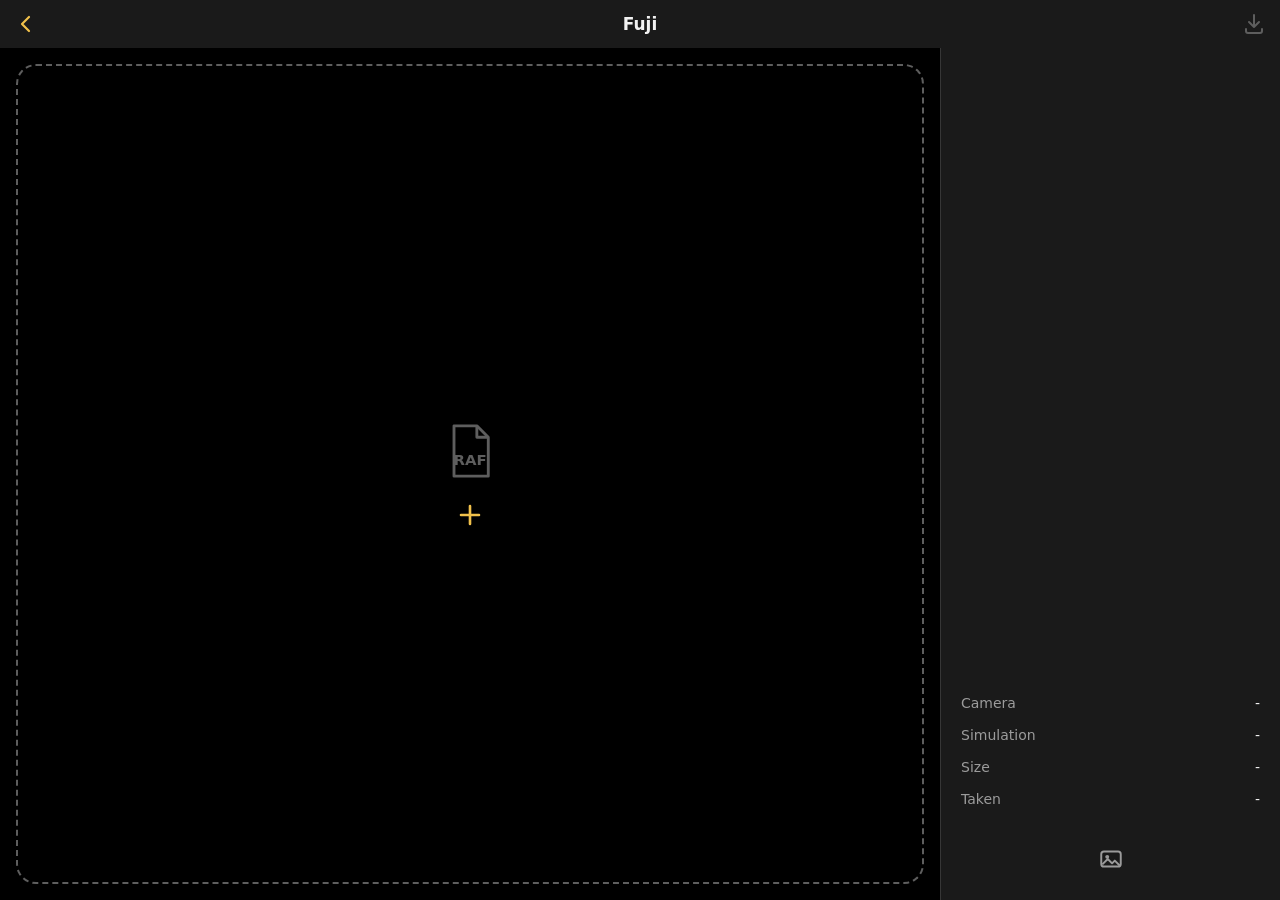
==== fuji.html @ 22d0b466 "Fuji tool: extract the in-camera JPEG from a RAF with film simulation and camera details" ====
<!doctype html>
<html lang="en">
<head>
  <meta charset="utf-8">
  <meta name="viewport" content="width=device-width, initial-scale=1, viewport-fit=cover, interactive-widget=resizes-content">
  <script src="./viewport.js"></script>
  <meta name="theme-color" content="#1a1a1a">
  <meta name="description" content="Pull the in-camera JPEG out of a Fujifilm RAF. Runs on your device.">
  <meta name="apple-mobile-web-app-capable" content="yes">
  <meta name="mobile-web-app-capable" content="yes">
  <meta name="apple-mobile-web-app-status-bar-style" content="black-translucent">
  <meta name="apple-mobile-web-app-title" content="gud.pics">
  <link rel="manifest" href="./manifest.webmanifest">
  <link rel="icon" href="./assets/icon.svg" type="image/svg+xml">
  <link rel="apple-touch-icon" href="./assets/icon-192.png">
  <link rel="stylesheet" href="./style.css">
  <title>Fuji</title>
</head>
<body class="tool-body">
  <div class="tool" id="tool" data-state="empty">
    <header class="nav">
      <a class="nav-btn" href="./" aria-label="Tools"><svg width="24" height="24" viewBox="0 0 24 24" aria-hidden="true"><path d="M15 5l-7 7 7 7" fill="none" stroke="currentColor" stroke-width="2.2" stroke-linecap="round" stroke-linejoin="round"/></svg></a>
      <h1 class="nav-title">Fuji</h1>
      <button class="nav-btn" id="save" aria-label="Save" disabled><svg width="24" height="24" viewBox="0 0 24 24" aria-hidden="true"><path d="M12 3v12m-5-5l5 5 5-5M4 17v2a2 2 0 0 0 2 2h12a2 2 0 0 0 2-2v-2" fill="none" stroke="currentColor" stroke-width="2" stroke-linecap="round" stroke-linejoin="round"/></svg></button>
    </header>

    <section class="stage" id="stage" aria-label="Photo">
      <div class="canvas-wrap"><img id="photo" alt="Camera JPEG"></div>
      <button class="empty" id="open-empty" aria-label="Open RAF">
        <svg width="64" height="64" viewBox="0 0 56 56" aria-hidden="true"><path d="M14 6h20l10 10v34H14z" fill="none" stroke="currentColor" stroke-width="2.5" stroke-linejoin="round"/><path d="M34 6v10h10" fill="none" stroke="currentColor" stroke-width="2.5" stroke-linejoin="round"/><text x="28" y="40" text-anchor="middle" font-size="13" font-weight="700" fill="currentColor" font-family="-apple-system,system-ui,sans-serif">RAF</text></svg>
        <svg class="plus" width="28" height="28" viewBox="0 0 28 28" aria-hidden="true"><path d="M14 5v18M5 14h18" fill="none" stroke="currentColor" stroke-width="2.6" stroke-linecap="round"/></svg>
      </button>
      <div class="toast" id="status" role="status" aria-live="polite" hidden></div>
      <div class="busy" id="busy" hidden><span class="spinner"></span></div>
    </section>

    <section class="panel" aria-label="Details">
      <dl class="facts" id="facts">
        <div><dt>Camera</dt><dd id="camera">-</dd></div>
        <div><dt>Simulation</dt><dd id="simulation">-</dd></div>
        <div><dt>Size</dt><dd id="size">-</dd></div>
        <div><dt>Taken</dt><dd id="date">-</dd></div>
      </dl>
      <div class="toolbar">
        <button class="tb" id="open" aria-label="Open"><svg viewBox="0 0 24 24" aria-hidden="true"><rect x="3" y="5" width="18" height="14" rx="2.5" fill="none" stroke="currentColor" stroke-width="1.8"/><circle cx="8.5" cy="10" r="1.8" fill="currentColor"/><path d="M4 17l5-5 4 4 2.5-2.5L20 18" fill="none" stroke="currentColor" stroke-width="1.8" stroke-linejoin="round"/></svg></button>
        <button class="tb" id="share" aria-label="Share" disabled hidden><svg viewBox="0 0 24 24" aria-hidden="true"><path d="M12 3v13M8 7l4-4 4 4M5 12v7a2 2 0 0 0 2 2h10a2 2 0 0 0 2-2v-7" fill="none" stroke="currentColor" stroke-width="1.8" stroke-linecap="round" stroke-linejoin="round"/></svg></button>
      </div>
    </section>
    <input id="file" type="file" hidden>
  </div>
  <script type="module" src="./fuji.mjs"></script>
</body>
</html>
---- style.css ----
/* SPDX-License-Identifier: AGPL-3.0-or-later */

:root {
  color-scheme: dark;
  --bg: #000;
  --surface: #1a1a1a;
  --surface-2: #2c2c2c;
  --hairline: rgba(255,255,255,.12);
  --label: #f2f2f2;
  --label-2: #9b9b9b;
  --label-3: #5e5e5e;
  --tint: #f0c04a;
  --tint-ink: #1a1400;
  --danger: #ff6b5c;
  --track: rgba(255,255,255,.22);
  --radius: 14px;
  --nav-h: 48px;
  --safe-top: env(safe-area-inset-top, 0px);
  --safe-bottom: env(safe-area-inset-bottom, 0px);
  --safe-left: env(safe-area-inset-left, 0px);
  --safe-right: env(safe-area-inset-right, 0px);
  font-family: -apple-system, system-ui, "SF Pro Text", "Segoe UI", Roboto, sans-serif;
  font-size: 15px;
  line-height: 1.35;
  color: var(--label);
  background: var(--bg);
  font-synthesis: none;
  -webkit-text-size-adjust: 100%;
  text-size-adjust: 100%;
  -webkit-font-smoothing: antialiased;
}
* { box-sizing: border-box; }
html, body { margin: 0; height: 100%; background: var(--bg); overscroll-behavior: none; }
body { -webkit-tap-highlight-color: transparent; touch-action: manipulation; }
button, input, select { font: inherit; color: inherit; }
button { background: none; border: 0; padding: 0; margin: 0; cursor: pointer; border-radius: 8px; }
button:disabled { cursor: default; }
a { color: var(--tint); text-decoration: none; }
:focus-visible { outline: 2px solid var(--tint); outline-offset: 2px; }
[hidden] { display: none !important; }
svg { display: block; }
h1, h2, h3, p { margin: 0; }

/* ---------- Landing ---------- */

.home {
  min-height: 100%;
  padding: calc(var(--safe-top) + 24px) calc(var(--safe-right) + 20px) calc(var(--safe-bottom) + 32px) calc(var(--safe-left) + 20px);
  max-width: 720px;
  margin: 0 auto;
}
.home-title { font-size: 34px; font-weight: 700; letter-spacing: -.5px; line-height: 1.1; }
.home-lede { color: var(--label-2); margin-top: 6px; font-size: 15px; max-width: 32em; }
.tools {
  list-style: none; padding: 0;
  margin: 28px 0 0;
  display: grid;
  grid-template-columns: repeat(auto-fill, minmax(150px, 1fr));
  gap: 12px;
}
.tool-card {
  display: block;
  color: inherit;
  background: var(--surface);
  border-radius: 18px;
  padding: 14px 14px 16px;
  min-height: 190px;
  transition: transform .12s, background .12s;
}
.tool-card:active { transform: scale(.97); background: var(--surface-2); }
.tool-card svg { width: 100%; height: auto; margin-bottom: 14px; }
.tool-card h2 { font-size: 17px; font-weight: 600; }
.tool-card p { font-size: 13px; color: var(--label-2); margin-top: 3px; }

.list { margin-top: 32px; }
.list-title { font-size: 13px; color: var(--label-2); padding: 0 4px 8px; }
.rows { background: var(--surface); border-radius: var(--radius); overflow: hidden; }
.row {
  display: flex; align-items: center; gap: 12px;
  width: 100%; min-height: 48px; padding: 0 16px;
  text-align: left; border-radius: 0;
  color: var(--label);
}
.row + .row { border-top: 1px solid var(--hairline); }
.rows .row:focus-visible { outline-offset: -3px; }
.row:active { background: var(--surface-2); }
.row .chev { margin-left: auto; color: var(--label-3); flex: none; }
.row-note { padding: 10px 4px 0; font-size: 12px; color: var(--label-3); }

/* ---------- Tool shell ---------- */

.tool-body { position: fixed; inset: 0; overflow: hidden; }
.tool {
  height: 100dvh;
  display: flex; flex-direction: column;
  padding-left: var(--safe-left); padding-right: var(--safe-right);
}
.nav {
  flex: none;
  height: calc(var(--nav-h) + var(--safe-top));
  padding-top: var(--safe-top);
  display: grid; grid-template-columns: 1fr auto 1fr; align-items: center;
  background: var(--surface);
}
.nav-title { text-align: center; font-size: 17px; font-weight: 600; }
.nav-btn {
  display: inline-flex; align-items: center; gap: 2px;
  height: var(--nav-h); padding: 0 14px;
  font-size: 17px; color: var(--tint);
}
.nav-btn:last-child { justify-self: end; }
.nav-btn:disabled { color: var(--label-3); }
.nav-btn:active:not(:disabled) { opacity: .5; }


.stage {
  flex: 1 1 0; min-height: 0; position: relative;
  display: flex; align-items: center; justify-content: center;
  background: var(--bg);
  -webkit-touch-callout: none; user-select: none; -webkit-user-select: none;
  touch-action: none;
}
.canvas-wrap { position: relative; max-width: 100%; max-height: 100%; display: flex; }
#canvas { display: block; max-width: 100%; max-height: 100%; width: auto; height: auto; object-fit: contain; }
#overlay { position: absolute; inset: 0; width: 100%; height: 100%; pointer-events: none; }
.tool[data-state="empty"] .canvas-wrap { display: none; }

.empty {
  position: absolute; inset: 16px;
  display: flex; flex-direction: column; align-items: center; justify-content: center; gap: 18px;
  border: 2px dashed var(--label-3); border-radius: 20px;
  color: var(--label-3);
  transition: border-color .15s, background .15s, color .15s;
}
.empty .plus { color: var(--tint); }
.empty:active, .empty.over { border-color: var(--tint); background: rgba(240,192,74,.06); color: var(--label-2); }
.empty:disabled { opacity: .4; }
.tool:not([data-state="empty"]) .empty { display: none; }

.hud { position: absolute; left: 12px; right: 12px; bottom: 12px; display: flex; align-items: center; justify-content: flex-end; gap: 10px; pointer-events: none; }
.tool[data-state="empty"] .hud { display: none; }
.compare {
  pointer-events: auto;
  width: 40px; height: 40px; border-radius: 50%;
  display: grid; place-items: center;
  background: rgba(20,20,20,.72); backdrop-filter: blur(10px); -webkit-backdrop-filter: blur(10px);
}
.compare[aria-pressed="true"] { background: var(--tint); color: var(--tint-ink); }
.compare:disabled { opacity: .35; }

.busy { position: absolute; inset: 0; display: grid; place-items: center; background: rgba(0,0,0,.45); }
.spinner { width: 24px; height: 24px; border: 2.5px solid rgba(255,255,255,.2); border-top-color: #fff; border-radius: 50%; animation: spin .8s linear infinite; }
@keyframes spin { to { transform: rotate(360deg); } }

/* ---------- Control panel ---------- */

.panel {
  flex: none;
  background: var(--surface);
  padding: 8px 16px calc(var(--safe-bottom) + 6px);
  display: flex; flex-direction: column; gap: 6px;
}
.toast {
  position: absolute; top: 12px; left: 50%; transform: translateX(-50%);
  max-width: calc(100% - 32px); padding: 8px 14px; border-radius: 10px;
  background: rgba(20,20,20,.85); backdrop-filter: blur(10px); -webkit-backdrop-filter: blur(10px);
  font-size: 13px; font-weight: 500; text-align: center; pointer-events: none;
}
.toast.error { color: var(--danger); }
.chip {
  pointer-events: auto; display: inline-flex; align-items: center; gap: 6px;
  height: 32px; padding: 0 12px; border-radius: 16px;
  background: rgba(20,20,20,.72); backdrop-filter: blur(10px); -webkit-backdrop-filter: blur(10px);
  font-size: 13px; font-weight: 500; color: var(--label); font-variant-numeric: tabular-nums;
}
.chip:active { opacity: .6; }
.tool:not([data-state="detected"]) .chip { display: none; }
.hud .chip { margin-right: auto; }

.primary {
  height: 48px; border-radius: 12px;
  background: var(--tint); color: var(--tint-ink);
  font-size: 16px; font-weight: 600;
  display: flex; align-items: center; justify-content: center; gap: 8px;
}
.primary:active:not(:disabled) { opacity: .8; }
.primary:disabled { background: var(--surface-2); color: var(--label-3); }
.tool[data-state="detected"] .primary { display: none; }

.segment {
  display: grid; grid-auto-flow: column; grid-auto-columns: 1fr;
  height: 40px; padding: 2px; border-radius: 10px; background: var(--surface-2);
}
.segment button { border-radius: 8px; display: grid; place-items: center; color: var(--label-2); }
.segment svg { width: 28px; height: 28px; fill: none; stroke: currentColor; stroke-width: 1.6; stroke-linecap: round; stroke-linejoin: round; }
.segment button[aria-pressed="true"] { background: #4a4a4a; color: var(--label); box-shadow: 0 1px 3px rgba(0,0,0,.4); }
.segment button:disabled { color: var(--label-3); }
.tool:not([data-state="detected"]) .segment { display: none; }

.slider { display: grid; grid-template-columns: 1fr auto; align-items: center; font-size: 14px; }
.slider label { color: var(--label); display: flex; align-items: center; }
.slider output { color: var(--label-2); font-variant-numeric: tabular-nums; font-size: 13px; }
.slider input { grid-column: 1 / -1; }
.slider.disabled { color: var(--label-3); }
.slider.disabled output { color: var(--label-3); }
input[type=range] {
  -webkit-appearance: none; appearance: none;
  width: 100%; height: 36px; margin: 0; background: transparent; cursor: pointer;
}
input[type=range]:disabled { cursor: default; opacity: .4; }
input[type=range]::-webkit-slider-runnable-track { height: 3px; border-radius: 2px; background: var(--track); }
input[type=range]::-webkit-slider-thumb {
  -webkit-appearance: none; width: 26px; height: 26px; margin-top: -11.5px;
  border-radius: 50%; background: #fff; box-shadow: 0 1px 4px rgba(0,0,0,.5);
}
input[type=range]::-moz-range-track { height: 3px; border-radius: 2px; background: var(--track); }
input[type=range]::-moz-range-thumb { width: 26px; height: 26px; border: 0; border-radius: 50%; background: #fff; box-shadow: 0 1px 4px rgba(0,0,0,.5); }
.slider.centered { position: relative; }
.slider.centered::after {
  content: ""; position: absolute; left: 50%; bottom: 14px; width: 2px; height: 8px;
  transform: translateX(-50%); background: var(--track); border-radius: 1px; pointer-events: none;
}

.toolbar {
  display: grid; grid-auto-flow: column; grid-auto-columns: 1fr;
  margin: 4px -8px 0;
}
.tb { display: grid; place-items: center; height: 50px; color: var(--label-2); }
.tb:active:not(:disabled) { opacity: .5; }
.tb:disabled { color: var(--label-3); }
.tb[aria-pressed="true"]:not(:disabled) { color: var(--tint); }
.tb svg { width: 26px; height: 26px; }

/* ---------- Fuji ---------- */

#photo { display: block; max-width: 100%; max-height: 100%; width: auto; height: auto; object-fit: contain; }
.facts { margin: 0; display: grid; gap: 2px; }
.facts div { display: flex; justify-content: space-between; gap: 12px; min-height: 30px; align-items: center; font-size: 14px; }
.facts dt { color: var(--label-2); }
.facts dd { margin: 0; text-align: right; overflow: hidden; text-overflow: ellipsis; white-space: nowrap; font-variant-numeric: tabular-nums; }

/* ---------- Sheets ---------- */

dialog.sheet {
  position: fixed; inset: auto 0 0 0; margin: 0; padding: 0;
  width: 100%; max-width: none; max-height: 85dvh;
  border: 0; border-radius: 16px 16px 0 0;
  background: var(--surface); color: var(--label);
  overflow: auto; overscroll-behavior: contain;
}
dialog.sheet::backdrop { background: rgba(0,0,0,.55); }
dialog.sheet[open] { animation: rise .26s cubic-bezier(.2,.8,.2,1); }
@keyframes rise { from { transform: translateY(40px); opacity: 0; } }
.sheet-body { padding: 10px 20px calc(var(--safe-bottom) + 16px); outline: none; }
.grabber { width: 36px; height: 5px; border-radius: 3px; background: var(--label-3); margin: 0 auto 10px; }
.sheet-head { display: flex; align-items: center; justify-content: space-between; min-height: 40px; }
.sheet-head h2 { font-size: 20px; font-weight: 700; }
.sheet-close { height: 36px; padding: 0 4px; color: var(--tint); font-size: 16px; font-weight: 600; }
.sheet p { font-size: 15px; line-height: 1.5; color: var(--label-2); margin-top: 12px; }
.sheet h3 { font-size: 15px; font-weight: 600; margin-top: 20px; }
.sheet .links { margin-top: 20px; display: flex; flex-wrap: wrap; gap: 8px 18px; font-size: 15px; }

.actions { margin-top: 10px; }
.actions .rows { background: var(--surface-2); }
.actions .row { justify-content: center; font-size: 17px; color: var(--tint); }
.actions .row[aria-checked="true"] { font-weight: 600; }
.actions .row .check { margin-left: auto; visibility: hidden; }
.actions .row[aria-checked="true"] .check { visibility: visible; }
.actions .cancel { margin-top: 8px; width: 100%; height: 50px; border-radius: var(--radius); background: var(--surface-2); font-size: 17px; font-weight: 600; color: var(--label); }
.actions .cancel:active { background: #383838; }
.actions .row:active { background: #383838; }
.action-title { text-align: center; font-size: 13px; color: var(--label-2); padding: 8px 0 12px; }

.switch-row { display: flex; align-items: center; justify-content: space-between; min-height: 44px; font-size: 15px; }
.switch { position: relative; width: 51px; height: 31px; -webkit-appearance: none; appearance: none; margin: 0; border-radius: 16px; background: var(--surface-2); transition: background .2s; cursor: pointer; }
.switch::after { content: ""; position: absolute; top: 2px; left: 2px; width: 27px; height: 27px; border-radius: 50%; background: #fff; box-shadow: 0 2px 6px rgba(0,0,0,.4); transition: transform .2s; }
.switch:checked { background: var(--tint); }
.switch:checked::after { transform: translateX(20px); }

.legend { display: grid; grid-template-columns: 1fr 1fr; gap: 10px 12px; margin: 14px 0 6px; font-size: 13px; color: var(--label-2); }
.legend span { display: flex; align-items: center; gap: 8px; }
.legend i { display: block; width: 18px; height: 3px; border-radius: 2px; }
.lv { background: #6af074; } .lh { background: #5e9dff; } .lr { background: #ff706b; } .ly { background: #ffe15c; } .lg { background: #8d979a; }
.counts { font-size: 13px; color: var(--label-2); font-variant-numeric: tabular-nums; margin-top: 6px; }

/* ---------- Wide screens ---------- */

@media (min-width: 840px) {
  .home { padding-top: 56px; }
  .tool { display: grid; grid-template-columns: minmax(0, 1fr) 340px; grid-template-rows: auto minmax(0, 1fr); }
  .nav { grid-column: 1 / -1; }
  .stage { padding: 24px; }
  .panel { border-left: 1px solid var(--hairline); padding: 16px 20px; gap: 12px; justify-content: flex-end; }
  .toolbar { margin-top: 8px; }
  dialog.sheet { inset: 0; margin: auto; width: min(440px, calc(100% - 32px)); border-radius: 16px; }
  dialog.sheet[open] { animation-name: pop; }
  @keyframes pop { from { transform: scale(.96); opacity: 0; } }
  .grabber { display: none; }
  .sheet-body { padding: 18px 22px 22px; }
}
@media (hover: hover) {
  .tool-card:hover { background: var(--surface-2); }
  .row:hover, .tb:hover:not(:disabled) { background: rgba(255,255,255,.05); }
  .nav-btn:hover:not(:disabled), .sheet-close:hover { opacity: .8; }
}
@media (prefers-reduced-motion: reduce) {
  *, ::after { transition: none !important; animation-duration: .01s !important; }
  .spinner { animation-duration: 1.5s !important; }
}
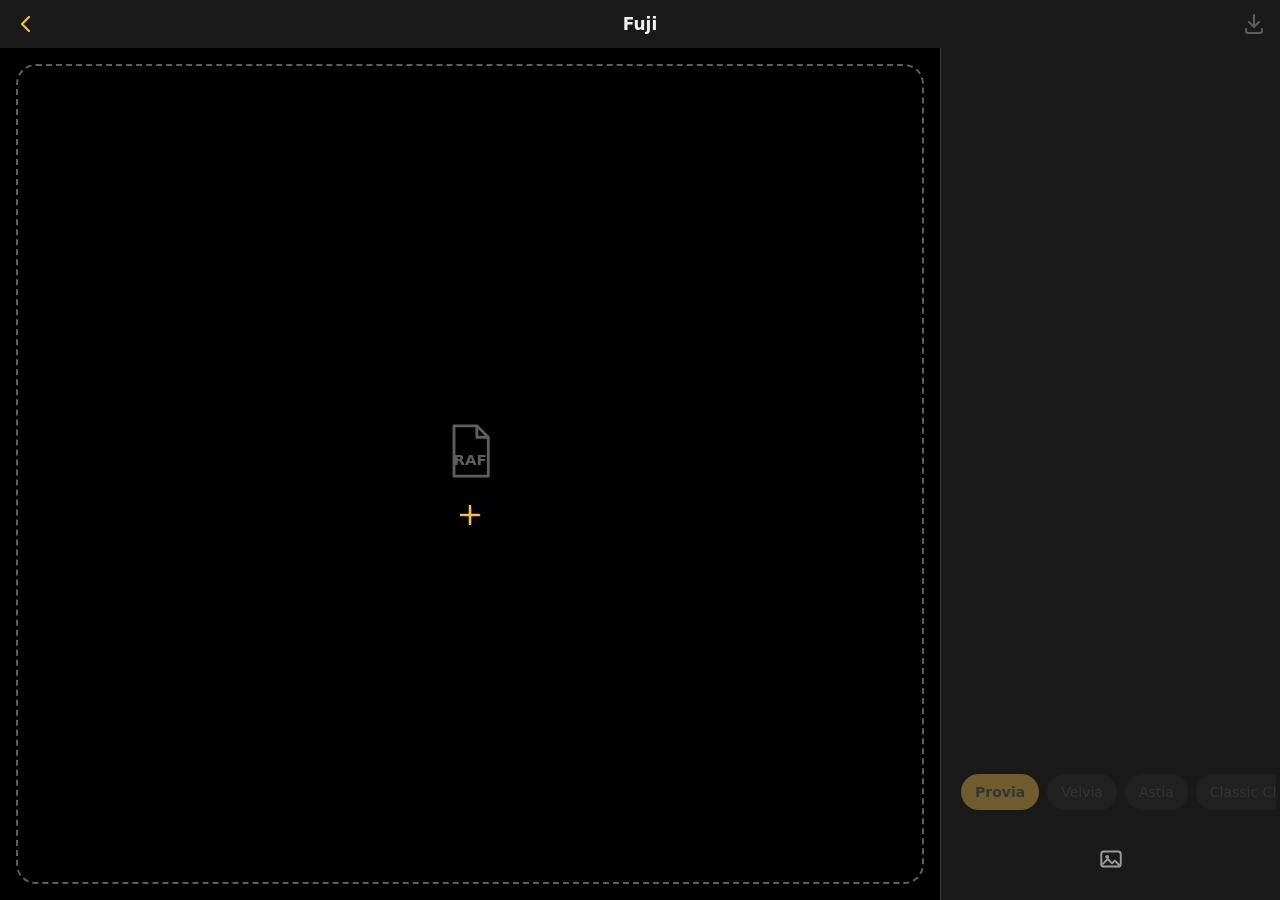
==== commit a3b0c901: "Fuji tool: develop RAF with LibRaw wasm and apply film simulation LUTs" ====
--- a/fuji.html
+++ b/fuji.html
@@ -5,7 +5,7 @@
   <meta name="viewport" content="width=device-width, initial-scale=1, viewport-fit=cover, interactive-widget=resizes-content">
   <script src="./viewport.js"></script>
   <meta name="theme-color" content="#1a1a1a">
-  <meta name="description" content="Pull the in-camera JPEG out of a Fujifilm RAF. Runs on your device.">
+  <meta name="description" content="Develop a Fujifilm RAF with any film simulation. Runs on your device.">
   <meta name="apple-mobile-web-app-capable" content="yes">
   <meta name="mobile-web-app-capable" content="yes">
   <meta name="apple-mobile-web-app-status-bar-style" content="black-translucent">
@@ -25,22 +25,21 @@
     </header>
 
     <section class="stage" id="stage" aria-label="Photo">
-      <div class="canvas-wrap"><img id="photo" alt="Camera JPEG"></div>
+      <div class="canvas-wrap"><canvas id="canvas" aria-label="Developed photo"></canvas><img id="photo" alt="Camera JPEG" hidden></div>
       <button class="empty" id="open-empty" aria-label="Open RAF">
         <svg width="64" height="64" viewBox="0 0 56 56" aria-hidden="true"><path d="M14 6h20l10 10v34H14z" fill="none" stroke="currentColor" stroke-width="2.5" stroke-linejoin="round"/><path d="M34 6v10h10" fill="none" stroke="currentColor" stroke-width="2.5" stroke-linejoin="round"/><text x="28" y="40" text-anchor="middle" font-size="13" font-weight="700" fill="currentColor" font-family="-apple-system,system-ui,sans-serif">RAF</text></svg>
         <svg class="plus" width="28" height="28" viewBox="0 0 28 28" aria-hidden="true"><path d="M14 5v18M5 14h18" fill="none" stroke="currentColor" stroke-width="2.6" stroke-linecap="round"/></svg>
       </button>
+      <div class="hud">
+        <span class="chip" id="info"></span>
+        <button class="compare" id="compare" aria-pressed="false" aria-label="Show camera JPEG" disabled><svg width="20" height="20" viewBox="0 0 20 20" aria-hidden="true"><path d="M10 2v16M7 5H3v10h4M13 5h4v10h-4" fill="none" stroke="currentColor" stroke-width="1.8" stroke-linecap="round" stroke-linejoin="round"/></svg></button>
+      </div>
       <div class="toast" id="status" role="status" aria-live="polite" hidden></div>
       <div class="busy" id="busy" hidden><span class="spinner"></span></div>
     </section>
 
-    <section class="panel" aria-label="Details">
-      <dl class="facts" id="facts">
-        <div><dt>Camera</dt><dd id="camera">-</dd></div>
-        <div><dt>Simulation</dt><dd id="simulation">-</dd></div>
-        <div><dt>Size</dt><dd id="size">-</dd></div>
-        <div><dt>Taken</dt><dd id="date">-</dd></div>
-      </dl>
+    <section class="panel" aria-label="Film simulation">
+      <div class="chips" id="sims" role="radiogroup" aria-label="Film simulation"></div>
       <div class="toolbar">
         <button class="tb" id="open" aria-label="Open"><svg viewBox="0 0 24 24" aria-hidden="true"><rect x="3" y="5" width="18" height="14" rx="2.5" fill="none" stroke="currentColor" stroke-width="1.8"/><circle cx="8.5" cy="10" r="1.8" fill="currentColor"/><path d="M4 17l5-5 4 4 2.5-2.5L20 18" fill="none" stroke="currentColor" stroke-width="1.8" stroke-linejoin="round"/></svg></button>
         <button class="tb" id="share" aria-label="Share" disabled hidden><svg viewBox="0 0 24 24" aria-hidden="true"><path d="M12 3v13M8 7l4-4 4 4M5 12v7a2 2 0 0 0 2 2h10a2 2 0 0 0 2-2v-7" fill="none" stroke="currentColor" stroke-width="1.8" stroke-linecap="round" stroke-linejoin="round"/></svg></button>
@@ -48,6 +47,17 @@
     </section>
     <input id="file" type="file" hidden>
   </div>
+
+  <dialog id="save-sheet" class="sheet" aria-label="Save">
+    <div class="sheet-body actions" tabindex="-1" autofocus>
+      <div class="grabber"></div>
+      <div class="rows">
+        <button class="row" data-save="developed">Developed JPG</button>
+        <button class="row" data-save="camera">Camera JPG</button>
+      </div>
+      <button class="cancel" data-close>Cancel</button>
+    </div>
+  </dialog>
   <script type="module" src="./fuji.mjs"></script>
 </body>
 </html>
--- a/style.css
+++ b/style.css
@@ -234,10 +234,13 @@
 /* ---------- Fuji ---------- */
 
 #photo { display: block; max-width: 100%; max-height: 100%; width: auto; height: auto; object-fit: contain; }
-.facts { margin: 0; display: grid; gap: 2px; }
-.facts div { display: flex; justify-content: space-between; gap: 12px; min-height: 30px; align-items: center; font-size: 14px; }
-.facts dt { color: var(--label-2); }
-.facts dd { margin: 0; text-align: right; overflow: hidden; text-overflow: ellipsis; white-space: nowrap; font-variant-numeric: tabular-nums; }
+.chips { display: flex; gap: 8px; overflow-x: auto; scrollbar-width: none; padding: 4px 16px; margin: 0 -16px; -webkit-overflow-scrolling: touch; scroll-snap-type: x proximity; }
+.chips::-webkit-scrollbar { display: none; }
+.chip-btn { flex: none; height: 36px; padding: 0 14px; border-radius: 18px; background: var(--surface-2); font-size: 14px; font-weight: 500; color: var(--label); white-space: nowrap; scroll-snap-align: center; }
+.chip-btn[aria-checked="true"] { background: var(--tint); color: var(--tint-ink); font-weight: 600; }
+.chip-btn:disabled { color: var(--label-3); }
+.chip-btn:active:not(:disabled) { opacity: .7; }
+.tool[data-state="empty"] .chips { opacity: .4; }
 
 /* ---------- Sheets ---------- */
 
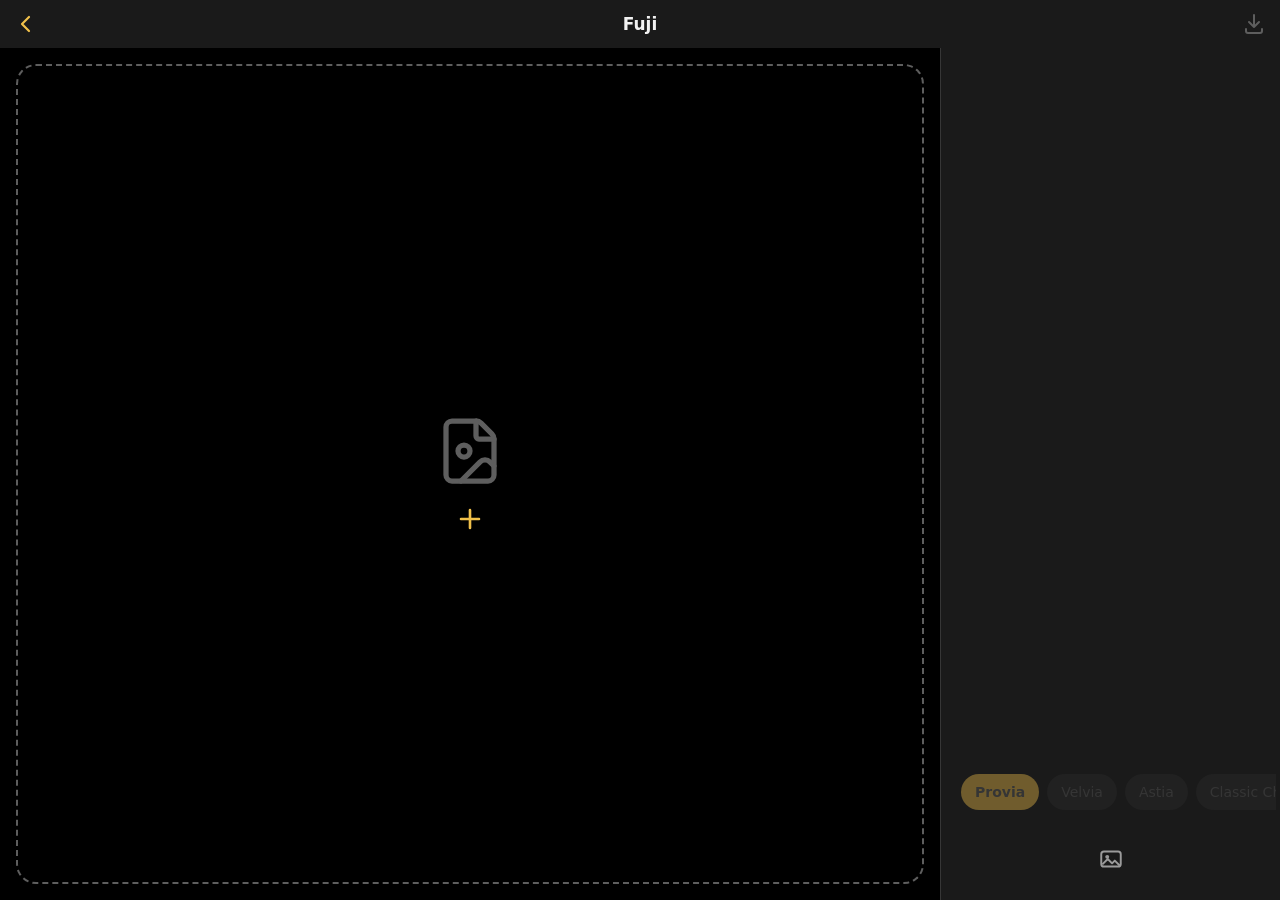
==== commit 095ccbcb: "Lucide glyphs for tool tiles and empty states" ====
--- a/fuji.html
+++ b/fuji.html
@@ -27,7 +27,7 @@
     <section class="stage" id="stage" aria-label="Photo">
       <div class="canvas-wrap"><canvas id="canvas" aria-label="Developed photo"></canvas><img id="photo" alt="Camera JPEG" hidden></div>
       <button class="empty" id="open-empty" aria-label="Open RAF">
-        <svg width="64" height="64" viewBox="0 0 56 56" aria-hidden="true"><path d="M14 6h20l10 10v34H14z" fill="none" stroke="currentColor" stroke-width="2.5" stroke-linejoin="round"/><path d="M34 6v10h10" fill="none" stroke="currentColor" stroke-width="2.5" stroke-linejoin="round"/><text x="28" y="40" text-anchor="middle" font-size="13" font-weight="700" fill="currentColor" font-family="-apple-system,system-ui,sans-serif">RAF</text></svg>
+        <svg width="72" height="72" viewBox="0 0 24 24" fill="none" stroke="currentColor" stroke-width="1.75" stroke-linecap="round" stroke-linejoin="round" aria-hidden="true"><path d="M6 22a2 2 0 0 1-2-2V4a2 2 0 0 1 2-2h8a2.4 2.4 0 0 1 1.704.706l3.588 3.588A2.4 2.4 0 0 1 20 8v12a2 2 0 0 1-2 2z"/><path d="M14 2v5a1 1 0 0 0 1 1h5"/><circle cx="10" cy="12" r="2"/><path d="m20 17-1.296-1.296a2.41 2.41 0 0 0-3.408 0L9 22"/></svg>
         <svg class="plus" width="28" height="28" viewBox="0 0 28 28" aria-hidden="true"><path d="M14 5v18M5 14h18" fill="none" stroke="currentColor" stroke-width="2.6" stroke-linecap="round"/></svg>
       </button>
       <div class="hud">
--- a/style.css
+++ b/style.css
@@ -68,7 +68,8 @@
   transition: transform .12s, background .12s;
 }
 .tool-card:active { transform: scale(.97); background: var(--surface-2); }
-.tool-card svg { width: 100%; height: auto; margin-bottom: 14px; }
+.tool-glyph { display: grid; place-items: center; width: 64px; height: 64px; border-radius: 16px; background: var(--surface-2); color: var(--tint); margin-bottom: 18px; }
+.tool-glyph svg { width: 34px; height: 34px; }
 .tool-card h2 { font-size: 17px; font-weight: 600; }
 .tool-card p { font-size: 13px; color: var(--label-2); margin-top: 3px; }
 
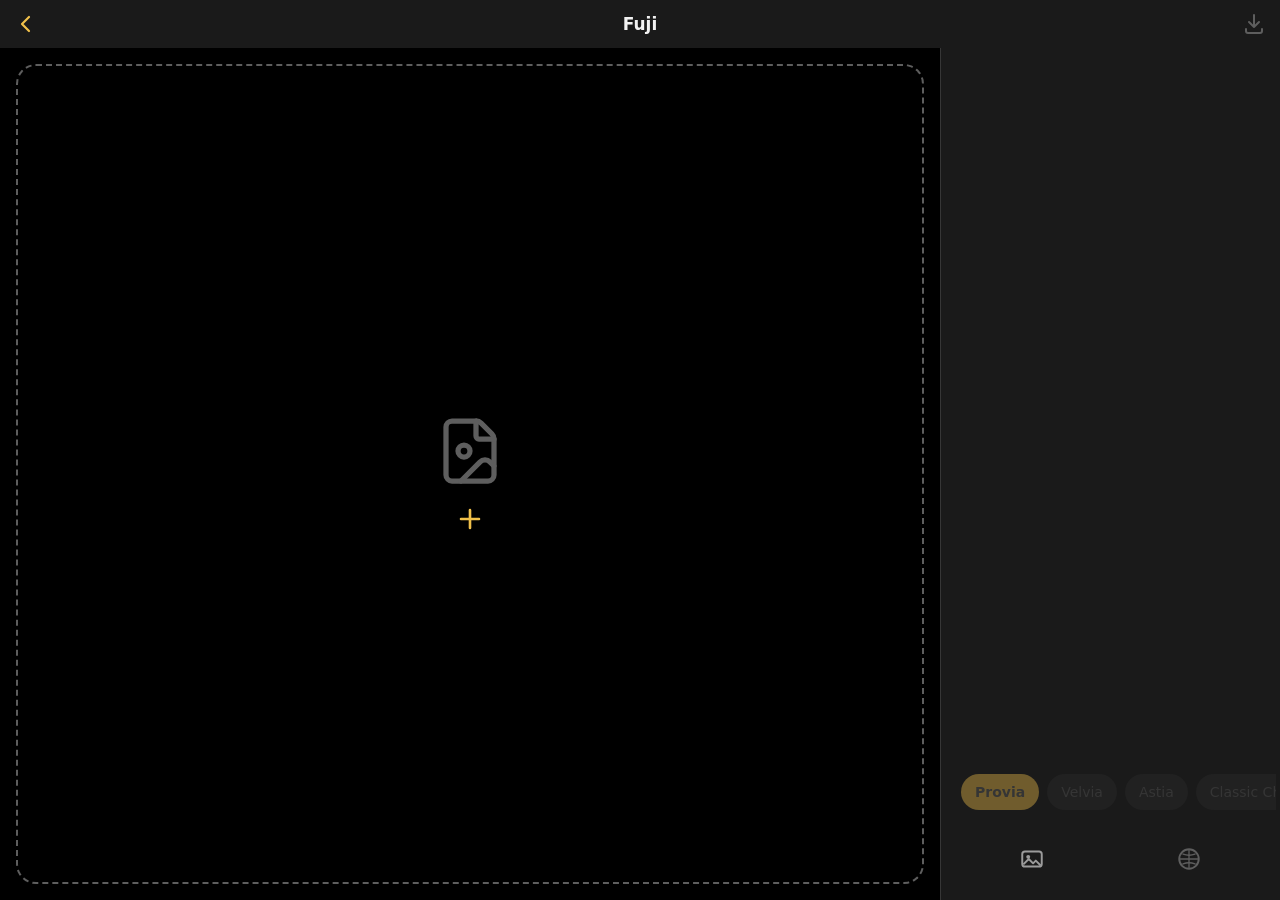
==== commit 27136f2f: "Fuji: apply in-camera lens corrections from RAF metadata (distortion, CA, vignetting) with camera-ma" ====
--- a/fuji.html
+++ b/fuji.html
@@ -2,7 +2,7 @@
 <html lang="en">
 <head>
   <meta charset="utf-8">
-  <meta name="viewport" content="width=device-width, initial-scale=1, viewport-fit=cover, interactive-widget=resizes-content">
+  <meta name="viewport" content="width=device-width, initial-scale=1, interactive-widget=resizes-content">
   <script src="./viewport.js"></script>
   <meta name="theme-color" content="#1a1a1a">
   <meta name="description" content="Develop a Fujifilm RAF with any film simulation. Runs on your device.">
@@ -42,6 +42,7 @@
       <div class="chips" id="sims" role="radiogroup" aria-label="Film simulation"></div>
       <div class="toolbar">
         <button class="tb" id="open" aria-label="Open"><svg viewBox="0 0 24 24" aria-hidden="true"><rect x="3" y="5" width="18" height="14" rx="2.5" fill="none" stroke="currentColor" stroke-width="1.8"/><circle cx="8.5" cy="10" r="1.8" fill="currentColor"/><path d="M4 17l5-5 4 4 2.5-2.5L20 18" fill="none" stroke="currentColor" stroke-width="1.8" stroke-linejoin="round"/></svg></button>
+        <button class="tb" id="lens" aria-label="Lens correction" aria-pressed="true" disabled><svg viewBox="0 0 24 24" aria-hidden="true"><circle cx="12" cy="12" r="9" fill="none" stroke="currentColor" stroke-width="1.8"/><path d="M12 3v18M3 12h18" fill="none" stroke="currentColor" stroke-width="1.2"/><path d="M6.5 7.5q5.5 2 11 0M6.5 16.5q5.5-2 11 0" fill="none" stroke="currentColor" stroke-width="1.4" stroke-linecap="round"/></svg></button>
         <button class="tb" id="share" aria-label="Share" disabled hidden><svg viewBox="0 0 24 24" aria-hidden="true"><path d="M12 3v13M8 7l4-4 4 4M5 12v7a2 2 0 0 0 2 2h10a2 2 0 0 0 2-2v-7" fill="none" stroke="currentColor" stroke-width="1.8" stroke-linecap="round" stroke-linejoin="round"/></svg></button>
       </div>
     </section>
--- a/style.css
+++ b/style.css
@@ -68,8 +68,8 @@
   transition: transform .12s, background .12s;
 }
 .tool-card:active { transform: scale(.97); background: var(--surface-2); }
-.tool-glyph { display: grid; place-items: center; width: 64px; height: 64px; border-radius: 16px; background: var(--surface-2); color: var(--tint); margin-bottom: 18px; }
-.tool-glyph svg { width: 34px; height: 34px; }
+.tool-glyph { display: block; color: var(--tint); margin-bottom: 18px; }
+.tool-glyph svg { width: 48px; height: 48px; }
 .tool-card h2 { font-size: 17px; font-weight: 600; }
 .tool-card p { font-size: 13px; color: var(--label-2); margin-top: 3px; }
 
@@ -92,7 +92,7 @@
 
 .tool-body { position: fixed; inset: 0; overflow: hidden; }
 .tool {
-  height: 100dvh;
+  height: 100%; height: var(--app-height, 100%);
   display: flex; flex-direction: column;
   padding-left: var(--safe-left); padding-right: var(--safe-right);
 }
@@ -121,8 +121,8 @@
   -webkit-touch-callout: none; user-select: none; -webkit-user-select: none;
   touch-action: none;
 }
-.canvas-wrap { position: relative; max-width: 100%; max-height: 100%; display: flex; }
-#canvas { display: block; max-width: 100%; max-height: 100%; width: auto; height: auto; object-fit: contain; }
+.canvas-wrap { position: relative; }
+#canvas { display: block; }
 #overlay { position: absolute; inset: 0; width: 100%; height: 100%; pointer-events: none; }
 .tool[data-state="empty"] .canvas-wrap { display: none; }
 
@@ -234,7 +234,7 @@
 
 /* ---------- Fuji ---------- */
 
-#photo { display: block; max-width: 100%; max-height: 100%; width: auto; height: auto; object-fit: contain; }
+#photo { display: block; }
 .chips { display: flex; gap: 8px; overflow-x: auto; scrollbar-width: none; padding: 4px 16px; margin: 0 -16px; -webkit-overflow-scrolling: touch; scroll-snap-type: x proximity; }
 .chips::-webkit-scrollbar { display: none; }
 .chip-btn { flex: none; height: 36px; padding: 0 14px; border-radius: 18px; background: var(--surface-2); font-size: 14px; font-weight: 500; color: var(--label); white-space: nowrap; scroll-snap-align: center; }
